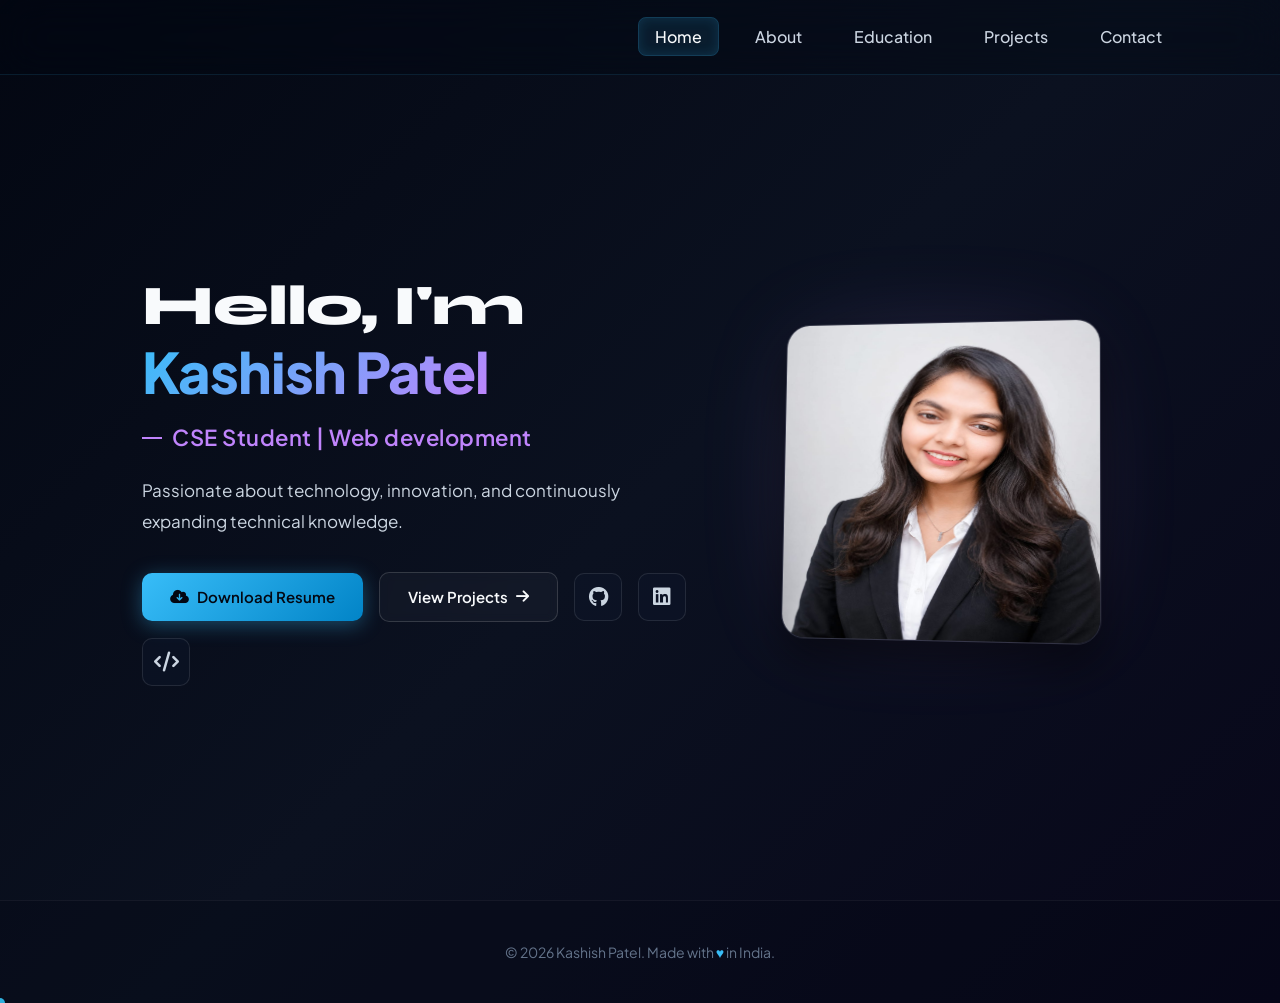
==== index.html @ 91032030 "first commit" ====
<!DOCTYPE html>
<html lang="en">

<head>
    <meta charset="UTF-8">
    <meta name="viewport" content="width=device-width, initial-scale=1.0">
    <title>Kashish Patel - Portfolio</title>
    <link rel="stylesheet" href="style.css">
    <link rel="stylesheet" href="https://cdnjs.cloudflare.com/ajax/libs/font-awesome/6.5.1/css/all.min.css">
</head>

<body>

    <!-- Header / Navbar -->
    <header>
        <nav>
            <h2 class="logo hidden">Kashish Patel</h2>
            <div class="menu-toggle" id="mobile-menu-btn">
                <i class="fa-solid fa-bars"></i>
            </div>
            <ul>
                <li><a href="index.html" class="active">Home</a></li>
                <li><a href="about.html">About</a></li>
                <li><a href="education.html">Education</a></li>
                <li><a href="projects.html">Projects</a></li>
                <li><a href="contact.html">Contact</a></li>
            </ul>
        </nav>
    </header>

    <!-- Main Content Container for Dynamic Routing -->
    <main id="main-content">
        <!-- Hero Section -->
        <section class="hero reveal active">
            <div class="hero-text">
                <h1>Hello, I'm <span>Kashish Patel</span></h1>
                <h3>CSE Student | Web development </h3>
                <p>
                    Passionate about technology, innovation, and continuously expanding technical knowledge.
                <div class="buttons">
                    <!-- Resume Download -->
                    <a href="#" class="btn resume-trigger" id="hero-resume-btn">
                        <i class="fa-solid fa-cloud-arrow-down"></i> Download Resume
                    </a>

                    <a href="projects.html" class="btn2">
                        View Projects <i class="fa-solid fa-arrow-right"></i>
                    </a>

                    <!-- Social Handles -->
                    <a href="https://github.com/kasupatel0211-ship-it" target="_blank" aria-label="GitHub">
                        <i class="fa-brands fa-github"></i>
                    </a>

                    <a href="https://www.linkedin.com/in/kashish-patel-b0967933a?utm_source=share_via&utm_content=profile&utm_medium=member_android" target="_blank" aria-label="LinkedIn">
                        <i class="fa-brands fa-linkedin"></i>
                    </a>

                    <!-- LeetCode -->
                    <a href="https://leetcode.com/u/kashish0211/" target="_blank" aria-label="LeetCode">
                        <i class="fa-solid fa-code"></i>
                    </a>
                </div>
            </div>

            <div class="hero-image">
                <img src="image/profile.jpg" alt="Kashish Patel Profile Picture">
            </div>
        </section>
    </main>

    <!-- Footer -->
    <footer>
        <p>&copy; 2026 Kashish Patel. Made with <span>&hearts;</span> in India.</p>
    </footer>

    <script src="script.js"></script>

</body>

</html>
---- style.css ----
@import url('https://fonts.googleapis.com/css2?family=Plus+Jakarta+Sans:wght@300;400;500;600;700&family=Syne:wght@700;800&display=swap');

:root {
    --bg-dark: #030712;
    --bg-space: #0b1120;
    --bg-card: rgba(15, 23, 42, 0.45);
    --border-glow: rgba(56, 189, 248, 0.12);
    --primary: #38bdf8; /* sky-400 */
    --primary-glow: rgba(56, 189, 248, 0.4);
    --secondary: #c084fc; /* purple-400 */
    --secondary-glow: rgba(192, 132, 252, 0.4);
    --text-main: #f8fafc;
    --text-muted: #cbd5e1;
    --text-dim: #64748b;
    --success: #34d399;
    --transition-fast: 0.25s cubic-bezier(0.4, 0, 0.2, 1);
    --transition-slow: 0.5s cubic-bezier(0.4, 0, 0.2, 1);
}

/* Base Styles & Typography */
* {
    margin: 0;
    padding: 0;
    box-sizing: border-box;
    font-family: 'Plus Jakarta Sans', sans-serif;
    outline: none;
}

html {
    scroll-behavior: smooth;
    background: var(--bg-dark);
    scrollbar-width: thin;
    scrollbar-color: var(--primary-glow) var(--bg-dark);
}

/* Custom Scrollbar */
::-webkit-scrollbar {
    width: 8px;
}
::-webkit-scrollbar-track {
    background: var(--bg-dark);
}
::-webkit-scrollbar-thumb {
    background: var(--bg-card);
    border-radius: 4px;
    border: 1px solid var(--border-glow);
}
::-webkit-scrollbar-thumb:hover {
    background: var(--primary-glow);
}

body {
    background: linear-gradient(135deg, var(--bg-dark) 0%, var(--bg-space) 50%, #08071a 100%);
    color: var(--text-main);
    min-height: 100vh;
    overflow-x: hidden;
    position: relative;
    line-height: 1.6;
}

/* Starry Canvas Background */
#bg-canvas {
    position: fixed;
    top: 0;
    left: 0;
    width: 100%;
    height: 100%;
    z-index: -1;
    pointer-events: none;
}

/* Custom Cursor */
.custom-cursor {
    width: 10px;
    height: 10px;
    background: var(--primary);
    border-radius: 50%;
    position: fixed;
    transform: translate(-50%, -50%);
    pointer-events: none;
    z-index: 9999;
    transition: width 0.2s, height 0.2s, background-color 0.2s;
    mix-blend-mode: difference;
}

.custom-cursor-ring {
    width: 40px;
    height: 40px;
    border: 1.5px solid var(--primary-glow);
    border-radius: 50%;
    position: fixed;
    transform: translate(-50%, -50%);
    pointer-events: none;
    z-index: 9998;
    transition: transform 0.08s ease-out, width 0.2s, height 0.2s, border-color 0.2s;
}

/* Scale cursor on interactive hover */
.custom-cursor.hovered {
    width: 25px;
    height: 25px;
    background: var(--secondary);
}

.custom-cursor-ring.hovered {
    width: 60px;
    height: 60px;
    border-color: var(--secondary-glow);
    background: rgba(192, 132, 252, 0.05);
}

/* Dynamic Page Transition Overlay */
.transition-overlay {
    position: fixed;
    top: 0;
    left: 0;
    width: 100%;
    height: 100vh;
    background: var(--bg-dark);
    z-index: 99999;
    pointer-events: none;
    transform: scaleY(0);
    transform-origin: bottom;
    transition: transform 0.6s cubic-bezier(0.85, 0, 0.15, 1);
    display: flex;
    justify-content: center;
    align-items: center;
}

.transition-overlay::after {
    content: '';
    width: 60px;
    height: 60px;
    border: 3px solid transparent;
    border-top-color: var(--primary);
    border-radius: 50%;
    animation: spinner 0.8s linear infinite;
    opacity: 0;
    transition: opacity 0.3s;
}

.transition-overlay.active {
    transform: scaleY(1);
    transform-origin: top;
    pointer-events: all;
}

.transition-overlay.active::after {
    opacity: 1;
    delay: 0.2s;
}

@keyframes spinner {
    to { transform: rotate(360deg); }
}

/* Header & Glass Navbar */
header {
    width: 100%;
    padding: 16px 8%;
    position: fixed;
    top: 0;
    z-index: 900;
    background: rgba(3, 7, 18, 0.3);
    backdrop-filter: blur(20px);
    border-bottom: 1px solid var(--border-glow);
    transition: padding var(--transition-fast), background var(--transition-fast);
}

header.scrolled {
    padding: 12px 8%;
    background: rgba(3, 7, 18, 0.7);
    box-shadow: 0 10px 30px rgba(0,0,0,0.4);
}

nav {
    display: flex;
    justify-content: space-between;
    align-items: center;
    max-width: 1200px;
    margin: 0 auto;
}

.logo {
    font-family: 'Syne', sans-serif;
    font-weight: 800;
    font-size: 26px;
    letter-spacing: -0.5px;
    background: linear-gradient(to right, var(--primary), var(--secondary));
    -webkit-background-clip: text;
    -webkit-text-fill-color: transparent;
    cursor: pointer;
    transition: opacity var(--transition-fast), transform var(--transition-fast);
}

.logo.hidden {
    opacity: 0;
    pointer-events: none;
}

.logo:hover {
    transform: scale(1.02);
}

nav ul {
    display: flex;
    list-style: none;
    align-items: center;
    position: relative;
}

nav ul li {
    margin-left: 20px;
}

nav ul li a {
    color: var(--text-muted);
    font-size: 16px;
    font-weight: 500;
    padding: 8px 16px;
    border-radius: 8px;
    transition: var(--transition-fast);
    text-decoration: none;
    position: relative;
}

nav ul li a:hover {
    color: var(--primary);
    background: rgba(56, 189, 248, 0.05);
}

nav ul li a.active {
    color: var(--text-main);
    background: rgba(56, 189, 248, 0.1);
    box-shadow: inset 0 0 12px rgba(56, 189, 248, 0.15);
    border: 1px solid rgba(56, 189, 248, 0.2);
}

/* Mobile Hamburguer Menu */
.menu-toggle {
    display: none;
    font-size: 24px;
    color: var(--text-main);
    cursor: pointer;
    z-index: 1001;
    transition: var(--transition-fast);
}

.menu-toggle:hover {
    color: var(--primary);
    transform: scale(1.1);
}

/* Reveal Animation Containers */
.reveal {
    opacity: 0;
    transform: translateY(30px);
    transition: opacity 0.8s cubic-bezier(0.2, 0.8, 0.2, 1), transform 0.8s cubic-bezier(0.2, 0.8, 0.2, 1);
}

.reveal.active {
    opacity: 1;
    transform: translateY(0);
}

/* Hero Section */
.hero {
    min-height: 100vh;
    display: flex;
    justify-content: space-between;
    align-items: center;
    padding: 120px 8% 60px 8%;
    max-width: 1200px;
    margin: 0 auto;
    gap: 40px;
}

.hero-text {
    width: 55%;
    display: flex;
    flex-direction: column;
    justify-content: center;
}

.hero-text h1 {
    font-family: 'Syne', sans-serif;
    font-size: 56px;
    font-weight: 800;
    line-height: 1.15;
    margin-bottom: 12px;
    letter-spacing: -1px;
}

.hero-text h1 span {
    background: linear-gradient(135deg, var(--primary), var(--secondary));
    -webkit-background-clip: text;
    -webkit-text-fill-color: transparent;
    position: relative;
}

.hero-text h3 {
    font-size: 22px;
    font-weight: 600;
    color: var(--secondary);
    margin-bottom: 20px;
    letter-spacing: 0.5px;
    display: inline-flex;
    align-items: center;
}

.hero-text h3::before {
    content: '';
    width: 20px;
    height: 2px;
    background: var(--secondary);
    margin-right: 10px;
    display: inline-block;
}

.hero-text p {
    font-size: 17px;
    color: var(--text-muted);
    line-height: 1.8;
    margin-bottom: 35px;
    max-width: 520px;
}

.buttons {
    display: flex;
    align-items: center;
    gap: 16px;
    flex-wrap: wrap;
}

.btn, .btn2 {
    padding: 12px 28px;
    border-radius: 10px;
    text-decoration: none;
    font-weight: 600;
    font-size: 15px;
    transition: var(--transition-fast);
    display: inline-flex;
    align-items: center;
    justify-content: center;
    gap: 8px;
}

.btn {
    background: linear-gradient(135deg, var(--primary), #0284c7);
    color: var(--bg-dark);
    box-shadow: 0 4px 20px rgba(56, 189, 248, 0.35);
}

.btn:hover {
    transform: translateY(-3px);
    box-shadow: 0 8px 25px rgba(56, 189, 248, 0.5);
    background: linear-gradient(135deg, #0284c7, var(--primary));
}

.btn2 {
    border: 1.5px solid rgba(255, 255, 255, 0.15);
    color: var(--text-main);
    background: rgba(255, 255, 255, 0.03);
    backdrop-filter: blur(5px);
}

.btn2:hover {
    border-color: var(--primary);
    color: var(--primary);
    background: rgba(56, 189, 248, 0.05);
    transform: translateY(-3px);
}

/* Floating Socials in Hero */
.buttons a[target="_blank"] {
    width: 48px;
    height: 48px;
    display: inline-flex;
    justify-content: center;
    align-items: center;
    border-radius: 10px;
    border: 1px solid rgba(255, 255, 255, 0.1);
    background: var(--bg-card);
    color: var(--text-muted);
    font-size: 20px;
    transition: var(--transition-fast);
    text-decoration: none;
}

.buttons a[target="_blank"]:hover {
    color: var(--primary);
    border-color: var(--primary-glow);
    background: rgba(56, 189, 248, 0.1);
    transform: translateY(-3px) rotate(8deg);
    box-shadow: 0 5px 15px rgba(56, 189, 248, 0.2);
}

/* Hero Image & Ambient Light */
.hero-image {
    width: 40%;
    display: flex;
    justify-content: center;
    align-items: center;
    position: relative;
}

.hero-image::after {
    content: '';
    position: absolute;
    width: 320px;
    height: 320px;
    background: radial-gradient(circle, var(--primary-glow) 0%, rgba(192, 132, 252, 0.15) 50%, transparent 100%);
    filter: blur(40px);
    z-index: -1;
    animation: floatGlow 8s ease-in-out infinite;
}

.hero-image img {
    width: 320px;
    height: 320px;
    border-radius: 24px;
    object-fit: top;
    border: 1.5px solid rgba(255, 255, 255, 0.15);
    box-shadow: 0 20px 40px rgba(0,0,0,0.5);
    transition: var(--transition-slow);
    transform: perspective(1000px) rotateY(-8deg) rotateX(4deg);
}

.hero-image:hover img {
    transform: perspective(1000px) rotateY(0deg) rotateX(0deg) scale(1.03);
    border-color: var(--primary);
    box-shadow: 0 25px 50px rgba(56, 189, 248, 0.25);
}

@keyframes floatGlow {
    0%, 100% { transform: translateY(0) scale(1); }
    50% { transform: translateY(-15px) scale(1.15); }
}

/* General Page Section Styling */
.page-section {
    padding: 130px 8% 80px 8%;
    max-width: 1200px;
    margin: 0 auto;
    min-height: 85vh;
}

.page-section h1 {
    font-family: 'Syne', sans-serif;
    text-align: center;
    font-size: 46px;
    font-weight: 800;
    margin-bottom: 16px;
    letter-spacing: -1px;
    background: linear-gradient(to right, var(--text-main), var(--text-muted));
    -webkit-background-clip: text;
    -webkit-text-fill-color: transparent;
}

.page-section::after {
    content: '';
    display: block;
    width: 60px;
    height: 4px;
    background: linear-gradient(to right, var(--primary), var(--secondary));
    margin: 0 auto 55px auto;
    border-radius: 2px;
}

/* Glass Card */
.glass-card {
    background: var(--bg-card);
    border: 1px solid rgba(255, 255, 255, 0.05);
    padding: 40px;
    border-radius: 20px;
    backdrop-filter: blur(16px);
    box-shadow: 0 15px 35px rgba(0,0,0,0.25);
    line-height: 1.8;
    font-size: 16px;
    color: var(--text-muted);
    transition: var(--transition-fast);
    position: relative;
    overflow: hidden;
}

.glass-card::before {
    content: '';
    position: absolute;
    top: 0;
    left: 0;
    width: 100%;
    height: 100%;
    background: linear-gradient(135deg, rgba(255, 255, 255, 0.03) 0%, transparent 100%);
    pointer-events: none;
}

.glass-card:hover {
    border-color: rgba(56, 189, 248, 0.2);
    box-shadow: 0 20px 45px rgba(56, 189, 248, 0.08);
}

.glass-card p {
    margin-bottom: 16px;
}
.glass-card p:last-child {
    margin-bottom: 0;
}

/* About Section Tech Skills Grid */
.skills-title {
    margin: 40px 0 20px 0;
    font-family: 'Syne', sans-serif;
    font-size: 22px;
    color: var(--text-main);
    display: flex;
    align-items: center;
    gap: 12px;
}

.skills-title::after {
    content: '';
    flex-grow: 1;
    height: 1px;
    background: rgba(255, 255, 255, 0.1);
}

.skills-grid {
    display: grid;
    grid-template-columns: repeat(auto-fill, minmax(140px, 1fr));
    gap: 16px;
    margin-top: 20px;
}

.skill-tag {
    background: rgba(255, 255, 255, 0.02);
    border: 1px solid rgba(255, 255, 255, 0.06);
    padding: 14px 20px;
    border-radius: 12px;
    display: flex;
    flex-direction: column;
    align-items: center;
    gap: 10px;
    font-weight: 600;
    font-size: 14px;
    color: var(--text-muted);
    transition: var(--transition-fast);
    text-align: center;
    cursor: default;
}

.skill-tag i {
    font-size: 24px;
    color: var(--primary);
    transition: var(--transition-fast);
}

.skill-tag:hover {
    background: rgba(56, 189, 248, 0.06);
    border-color: var(--primary-glow);
    color: var(--primary);
    transform: translateY(-4px);
    box-shadow: 0 8px 20px rgba(56, 189, 248, 0.15);
}

.skill-tag:hover i {
    transform: scale(1.15);
    color: var(--primary);
}

/* Education Timeline Styles */
.education-container {
    display: flex;
    flex-direction: column;
    position: relative;
    max-width: 800px;
    margin: 0 auto;
    padding-left: 30px;
}

.education-container::before {
    content: '';
    position: absolute;
    left: 0;
    top: 5px;
    width: 2px;
    height: 100%;
    background: linear-gradient(to bottom, var(--primary), var(--secondary), transparent);
}

.edu-card {
    background: var(--bg-card);
    border: 1px solid rgba(255, 255, 255, 0.05);
    padding: 30px;
    border-radius: 16px;
    margin-bottom: 30px;
    position: relative;
    transition: var(--transition-slow);
    box-shadow: 0 10px 25px rgba(0,0,0,0.2);
}

.edu-card::before {
    content: '';
    position: absolute;
    left: -36px;
    top: 36px;
    width: 14px;
    height: 14px;
    border-radius: 50%;
    background: var(--bg-dark);
    border: 3px solid var(--primary);
    box-shadow: 0 0 10px var(--primary);
    z-index: 1;
    transition: var(--transition-fast);
}

.edu-card:hover {
    transform: translateX(8px);
    border-color: rgba(56, 189, 248, 0.2);
    box-shadow: 0 15px 35px rgba(56, 189, 248, 0.08);
}

.edu-card:hover::before {
    border-color: var(--secondary);
    box-shadow: 0 0 12px var(--secondary);
    background: var(--secondary);
}

.edu-card h2 {
    font-family: 'Syne', sans-serif;
    color: var(--text-main);
    font-size: 22px;
    margin-bottom: 8px;
    font-weight: 700;
}

.edu-card .edu-degree {
    font-weight: 600;
    color: var(--primary);
    font-size: 15px;
    margin-bottom: 6px;
}

.edu-card .edu-duration {
    font-size: 13px;
    color: var(--text-dim);
    margin-bottom: 12px;
}

.edu-card .edu-grade {
    font-size: 14px;
    color: var(--text-muted);
    font-style: italic;
}

.edu-card span {
    display: inline-block;
    background: rgba(56, 189, 248, 0.1);
    color: var(--primary);
    border: 1px solid var(--primary-glow);
    padding: 6px 14px;
    border-radius: 6px;
    font-size: 12px;
    font-weight: 700;
    margin-top: 14px;
}

/* Projects Section Styles */
.project-grid {
    display: grid;
    grid-template-columns: repeat(auto-fit, minmax(320px, 1fr));
    gap: 30px;
}

.project-card {
    background: var(--bg-card);
    border: 1px solid rgba(255, 255, 255, 0.05);
    border-radius: 20px;
    overflow: hidden;
    transition: var(--transition-slow);
    display: flex;
    flex-direction: column;
    box-shadow: 0 15px 30px rgba(0,0,0,0.3);
    position: relative;
}

.project-card:hover {
    transform: translateY(-8px);
    border-color: rgba(56, 189, 248, 0.2);
    box-shadow: 0 20px 40px rgba(56, 189, 248, 0.1);
}

.project-banner {
    width: 100%;
    height: 200px;
    position: relative;
    overflow: hidden;
    background: linear-gradient(135deg, rgba(56, 189, 248, 0.1) 0%, rgba(192, 132, 252, 0.1) 100%);
    border-bottom: 1px solid rgba(255, 255, 255, 0.05);
    display: flex;
    align-items: center;
    justify-content: center;
}

.project-banner svg {
    width: 80px;
    height: 80px;
    opacity: 0.65;
    transition: var(--transition-slow);
    color: var(--primary);
    filter: drop-shadow(0 0 10px rgba(56,189,248,0.4));
}

.project-card:hover .project-banner svg {
    transform: scale(1.12) rotate(-3deg);
    opacity: 0.85;
    color: var(--secondary);
    filter: drop-shadow(0 0 15px rgba(192,132,252,0.6));
}

.project-details {
    padding: 24px;
    flex-grow: 1;
    display: flex;
    flex-direction: column;
}

.project-card h2 {
    font-family: 'Syne', sans-serif;
    font-size: 22px;
    font-weight: 700;
    color: var(--text-main);
    margin-bottom: 10px;
    transition: var(--transition-fast);
}

.project-card:hover h2 {
    color: var(--primary);
}

.project-card p {
    color: var(--text-muted);
    font-size: 14.5px;
    line-height: 1.6;
    margin-bottom: 20px;
    flex-grow: 1;
}

.project-tags {
    display: flex;
    flex-wrap: wrap;
    gap: 8px;
}

.project-tags span {
    background: rgba(255, 255, 255, 0.03);
    border: 1px solid rgba(255, 255, 255, 0.08);
    padding: 4px 10px;
    border-radius: 6px;
    font-size: 12px;
    font-weight: 600;
    color: var(--text-dim);
    transition: var(--transition-fast);
}

.project-card:hover .project-tags span {
    color: var(--primary);
    border-color: rgba(56, 189, 248, 0.15);
    background: rgba(56, 189, 248, 0.02);
}

/* Contact Page Grid & Form */
.contact-container {
    display: grid;
    grid-template-columns: 1fr 1.2fr;
    gap: 40px;
    align-items: start;
    margin-top: 20px;
}

.contact-info {
    display: flex;
    flex-direction: column;
    gap: 20px;
}

.contact-item {
    background: var(--bg-card);
    border: 1px solid rgba(255, 255, 255, 0.05);
    padding: 24px;
    border-radius: 16px;
    display: flex;
    align-items: center;
    gap: 20px;
    transition: var(--transition-fast);
}

.contact-item:hover {
    border-color: var(--primary-glow);
    transform: translateY(-3px);
    box-shadow: 0 10px 25px rgba(56, 189, 248, 0.06);
}

.contact-icon {
    width: 50px;
    height: 50px;
    border-radius: 12px;
    background: rgba(56, 189, 248, 0.08);
    border: 1px solid var(--border-glow);
    display: inline-flex;
    justify-content: center;
    align-items: center;
    color: var(--primary);
    font-size: 20px;
    transition: var(--transition-fast);
}

.contact-item:hover .contact-icon {
    background: var(--primary);
    color: var(--bg-dark);
    box-shadow: 0 0 15px var(--primary);
}

.contact-text h3 {
    font-family: 'Syne', sans-serif;
    font-size: 15px;
    color: var(--text-dim);
    margin-bottom: 4px;
    text-transform: uppercase;
    letter-spacing: 1px;
}

.contact-text p {
    font-size: 16px;
    font-weight: 600;
    color: var(--text-main);
}

.center {
    text-align: center;
}

.social-icons {
    margin-top: 30px;
    display: flex;
    justify-content: center;
    gap: 16px;
}

.social-icons a {
    width: 52px;
    height: 52px;
    display: inline-flex;
    justify-content: center;
    align-items: center;
    border-radius: 50%;
    background: var(--bg-card);
    border: 1px solid rgba(255,255,255,0.06);
    color: var(--text-muted);
    font-size: 22px;
    transition: var(--transition-fast);
    text-decoration: none;
    box-shadow: 0 5px 15px rgba(0,0,0,0.15);
}

.social-icons a:hover {
    background: var(--primary-glow);
    border-color: var(--primary);
    color: var(--primary);
    transform: translateY(-4px) rotate(8deg);
    box-shadow: 0 8px 25px rgba(56, 189, 248, 0.3);
}

/* Styled Interactive Contact Form */
.contact-form {
    display: flex;
    flex-direction: column;
    gap: 20px;
}

.form-group {
    display: flex;
    flex-direction: column;
    gap: 8px;
}

.form-group label {
    font-size: 14px;
    font-weight: 600;
    color: var(--text-muted);
}

.form-control {
    background: rgba(3, 7, 18, 0.4);
    border: 1px solid rgba(255, 255, 255, 0.08);
    padding: 14px 18px;
    border-radius: 10px;
    color: var(--text-main);
    font-size: 15px;
    transition: var(--transition-fast);
}

.form-control:focus {
    border-color: var(--primary);
    background: rgba(3, 7, 18, 0.6);
    box-shadow: 0 0 15px rgba(56, 189, 248, 0.15);
}

textarea.form-control {
    resize: none;
    min-height: 150px;
}

.form-submit-btn {
    align-self: flex-start;
    border: none;
    cursor: pointer;
    font-family: 'Plus Jakarta Sans', sans-serif;
}

/* Dynamic Notification Alert Modal */
.form-notification {
    display: none;
    position: fixed;
    bottom: 30px;
    right: 30px;
    background: rgba(16, 185, 129, 0.1);
    border: 1px solid var(--success);
    color: var(--text-main);
    padding: 16px 24px;
    border-radius: 12px;
    backdrop-filter: blur(12px);
    box-shadow: 0 10px 30px rgba(0,0,0,0.3);
    z-index: 10000;
    align-items: center;
    gap: 12px;
    animation: slideInNotification 0.4s cubic-bezier(0.2, 0.8, 0.2, 1) forwards;
}

.form-notification.active {
    display: flex;
}

.form-notification i {
    color: var(--success);
    font-size: 18px;
}

@keyframes slideInNotification {
    from {
        opacity: 0;
        transform: translateY(20px) scale(0.9);
    }
    to {
        opacity: 1;
        transform: translateY(0) scale(1);
    }
}

/* Footer Section */
footer {
    padding: 40px 8%;
    border-top: 1px solid rgba(255, 255, 255, 0.05);
    background: rgba(3, 7, 18, 0.25);
    text-align: center;
    color: var(--text-dim);
    font-size: 14px;
}

footer p span {
    color: var(--primary);
}

/* Tablet & Mobile Responsive */
@media (max-width: 1024px) {
    .hero {
        padding: 120px 5% 40px 5%;
        gap: 30px;
    }
    .hero-text h1 {
        font-size: 46px;
    }
    .hero-image img {
        width: 270px;
        height: 270px;
    }
    .contact-container {
        grid-template-columns: 1fr;
        gap: 40px;
    }
}

@media (max-width: 768px) {
    header {
        padding: 16px 6%;
    }
    header.scrolled {
        padding: 12px 6%;
    }
    .menu-toggle {
        display: block;
    }
    nav ul {
        position: fixed;
        top: 0;
        right: -100%;
        width: 70%;
        max-width: 300px;
        height: 100vh;
        background: rgba(11, 17, 32, 0.85);
        backdrop-filter: blur(25px);
        border-left: 1px solid var(--border-glow);
        flex-direction: column;
        justify-content: center;
        align-items: center;
        gap: 30px;
        transition: right 0.4s cubic-bezier(0.85, 0, 0.15, 1);
        z-index: 1000;
        box-shadow: -10px 0 35px rgba(0,0,0,0.5);
    }
    nav ul.nav-active {
        right: 0;
    }
    nav ul li {
        margin: 0;
    }
    nav ul li a {
        font-size: 20px;
        padding: 12px 30px;
    }
    .hero {
        flex-direction: column-reverse;
        text-align: center;
        padding-top: 140px;
        gap: 40px;
    }
    .hero-text {
        width: 100%;
        align-items: center;
    }
    .hero-text h3::before {
        display: none;
    }
    .hero-text p {
        margin: 0 auto 30px auto;
    }
    .buttons {
        justify-content: center;
    }
    .hero-image {
        width: 100%;
    }
    .hero-image img {
        width: 240px;
        height: 240px;
        transform: none !important;
    }
    .hero-image::after {
        width: 240px;
        height: 240px;
    }
    .page-section {
        padding: 100px 6% 60px 6%;
    }
    .page-section h1 {
        font-size: 36px;
    }
    .glass-card {
        padding: 24px;
    }
    .skills-grid {
        grid-template-columns: repeat(auto-fill, minmax(110px, 1fr));
        gap: 12px;
    }
    .skill-tag {
        padding: 12px;
        font-size: 13px;
    }
    .education-container {
        padding-left: 20px;
    }
    .edu-card {
        padding: 20px;
    }
    .edu-card::before {
        left: -26px;
        top: 26px;
    }
    .edu-card:hover {
        transform: none;
    }
    .form-submit-btn {
        width: 100%;
    }
    .form-notification {
        left: 20px;
        right: 20px;
        bottom: 20px;
        justify-content: center;
    }
}

/* ==========================================
   INTERACTIVE RESUME DOWNLOADER OVERLAY
   ========================================== */
.resume-download-overlay {
    position: fixed;
    top: 0;
    left: 0;
    width: 100vw;
    height: 100vh;
    background: rgba(3, 7, 18, 0.7);
    backdrop-filter: blur(16px);
    -webkit-backdrop-filter: blur(16px);
    z-index: 99999;
    display: flex;
    justify-content: center;
    align-items: center;
    opacity: 0;
    visibility: hidden;
    transition: opacity 0.4s cubic-bezier(0.4, 0, 0.2, 1), visibility 0.4s;
}

.resume-download-overlay.active {
    opacity: 1;
    visibility: visible;
}

.resume-download-card {
    background: var(--bg-card);
    border: 1px solid rgba(255, 255, 255, 0.08);
    width: 90%;
    max-width: 460px;
    border-radius: 24px;
    padding: 40px;
    box-shadow: 0 25px 60px rgba(0, 0, 0, 0.5), 
                0 0 40px rgba(56, 189, 248, 0.08);
    backdrop-filter: blur(25px);
    position: relative;
    transform: translateY(30px) scale(0.95);
    transition: transform 0.4s cubic-bezier(0.34, 1.56, 0.64, 1);
    text-align: center;
}

.resume-download-overlay.active .resume-download-card {
    transform: translateY(0) scale(1);
    border-color: rgba(56, 189, 248, 0.2);
    box-shadow: 0 25px 60px rgba(0, 0, 0, 0.6), 
                0 0 50px rgba(56, 189, 248, 0.15);
}

.resume-close-btn {
    position: absolute;
    top: 20px;
    right: 20px;
    background: rgba(255, 255, 255, 0.03);
    border: 1px solid rgba(255, 255, 255, 0.08);
    color: var(--text-muted);
    width: 36px;
    height: 36px;
    border-radius: 50%;
    display: flex;
    justify-content: center;
    align-items: center;
    font-size: 18px;
    cursor: pointer;
    transition: var(--transition-fast);
}

.resume-close-btn:hover {
    background: rgba(239, 68, 68, 0.1);
    border-color: rgba(239, 68, 68, 0.3);
    color: #ef4444;
    transform: rotate(90deg);
}

.resume-download-icon-box {
    width: 80px;
    height: 80px;
    background: linear-gradient(135deg, rgba(56, 189, 248, 0.1), rgba(192, 132, 252, 0.1));
    border: 1.5px solid var(--primary-glow);
    border-radius: 20px;
    display: inline-flex;
    justify-content: center;
    align-items: center;
    color: var(--primary);
    font-size: 36px;
    margin-bottom: 24px;
    position: relative;
    animation: floatGlow 4s ease-in-out infinite;
}

.resume-download-icon-box::after {
    content: '';
    position: absolute;
    top: -5px;
    left: -5px;
    right: -5px;
    bottom: -5px;
    border-radius: 24px;
    border: 1px dashed var(--secondary-glow);
    animation: rotateDashed 20s linear infinite;
    pointer-events: none;
}

@keyframes rotateDashed {
    100% { transform: rotate(360deg); }
}

.resume-download-card h2 {
    font-family: 'Syne', sans-serif;
    font-size: 26px;
    font-weight: 800;
    margin-bottom: 8px;
    letter-spacing: -0.5px;
    background: linear-gradient(135deg, var(--text-main), var(--text-muted));
    -webkit-background-clip: text;
    -webkit-text-fill-color: transparent;
}

.resume-download-card p.subtitle {
    color: var(--text-dim);
    font-size: 14.5px;
    margin-bottom: 30px;
}

/* Progress bar container */
.resume-progress-container {
    width: 100%;
    margin-bottom: 24px;
}

.resume-progress-track {
    width: 100%;
    height: 8px;
    background: rgba(3, 7, 18, 0.5);
    border: 1px solid rgba(255, 255, 255, 0.05);
    border-radius: 10px;
    overflow: hidden;
    position: relative;
}

.resume-progress-bar {
    height: 100%;
    width: 0%;
    background: linear-gradient(90deg, var(--primary) 0%, var(--secondary) 100%);
    border-radius: 10px;
    box-shadow: 0 0 12px var(--primary-glow);
    transition: width 0.1s linear;
}

.resume-status-text {
    font-size: 14.5px;
    font-weight: 500;
    color: var(--text-muted);
    margin-top: 12px;
    display: inline-block;
    transition: color 0.3s;
}

.resume-status-text.success {
    color: var(--success);
    font-weight: 600;
}

/* Success State styling */
.resume-download-icon-box.success {
    color: var(--success);
    border-color: var(--success);
    background: rgba(52, 211, 153, 0.1);
    box-shadow: 0 0 20px rgba(52, 211, 153, 0.2);
    animation: successPulse 0.6s cubic-bezier(0.175, 0.885, 0.32, 1.275) forwards;
}

.resume-download-icon-box.success::after {
    border-color: var(--success);
}

@keyframes successPulse {
    0% { transform: scale(0.8); }
    50% { transform: scale(1.1); }
    100% { transform: scale(1); }
}

@media (max-width: 480px) {
    .resume-download-card {
        padding: 30px 20px;
    }
    .resume-download-card h2 {
        font-size: 22px;
    }
}
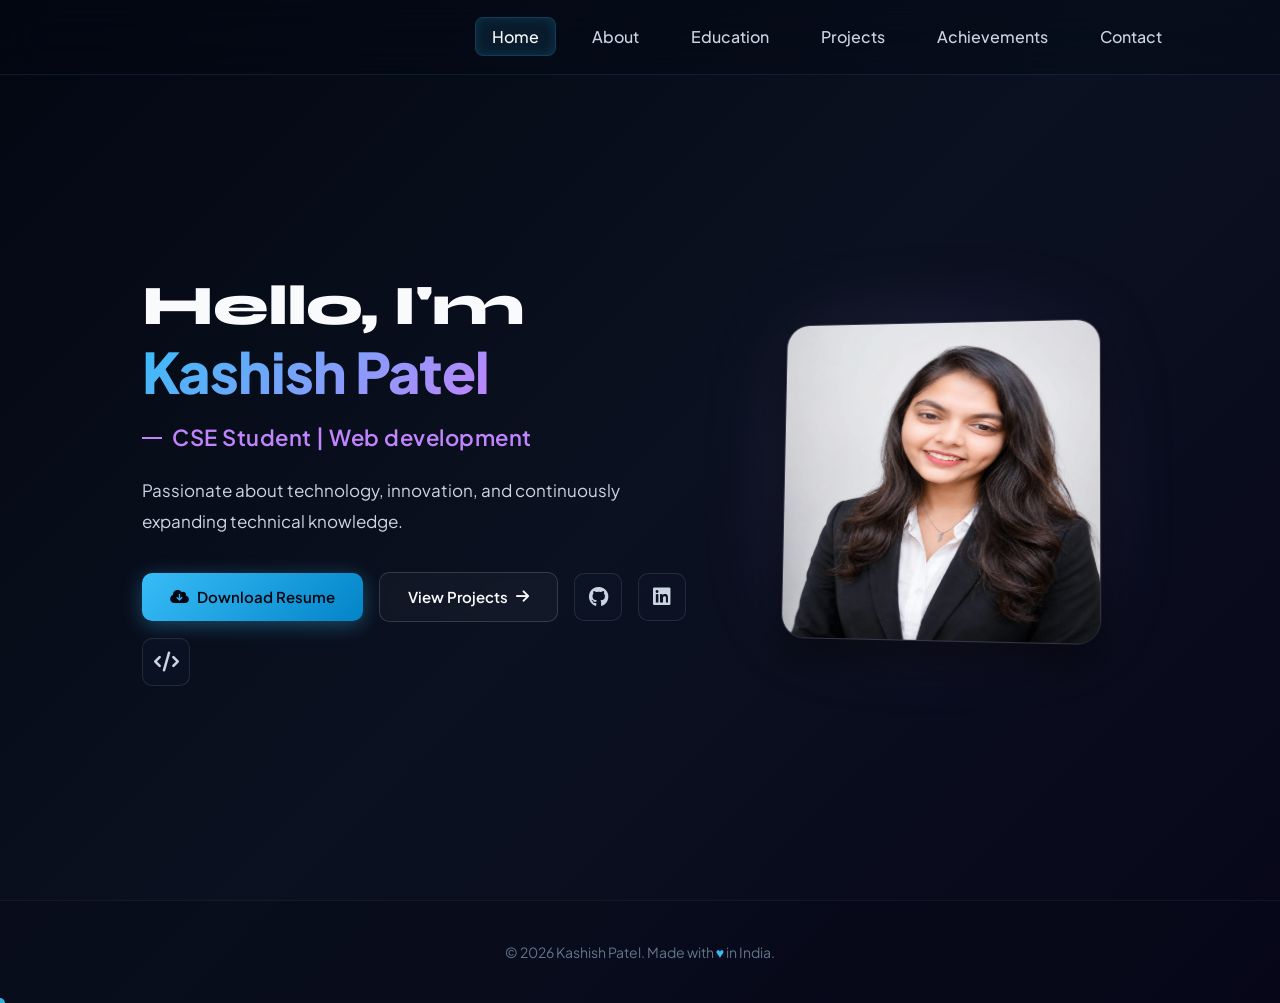
==== commit 06f2a0fe: "Add Achievements page with certificates and update navigation" ====
--- a/index.html
+++ b/index.html
@@ -23,6 +23,7 @@
                 <li><a href="about.html">About</a></li>
                 <li><a href="education.html">Education</a></li>
                 <li><a href="projects.html">Projects</a></li>
+                <li><a href="achievements.html">Achievements</a></li>
                 <li><a href="contact.html">Contact</a></li>
             </ul>
         </nav>
--- a/style.css
+++ b/style.css
@@ -1288,4 +1288,137 @@
     .resume-download-card h2 {
         font-size: 22px;
     }
+}
+
+/* ==========================================
+   ACHIEVEMENTS & CERTIFICATES STYLING
+   ========================================== */
+.achievement-grid {
+    display: grid;
+    grid-template-columns: repeat(auto-fit, minmax(320px, 1fr));
+    gap: 30px;
+}
+
+.achievement-card {
+    background: var(--bg-card);
+    border: 1px solid rgba(255, 255, 255, 0.05);
+    border-radius: 20px;
+    overflow: hidden;
+    transition: var(--transition-slow);
+    display: flex;
+    flex-direction: column;
+    box-shadow: 0 15px 30px rgba(0,0,0,0.3);
+    position: relative;
+}
+
+.achievement-card:hover {
+    transform: translateY(-8px);
+    border-color: rgba(56, 189, 248, 0.2);
+    box-shadow: 0 20px 40px rgba(56, 189, 248, 0.1);
+}
+
+.achievement-banner {
+    width: 100%;
+    height: 200px;
+    position: relative;
+    overflow: hidden;
+    border-bottom: 1px solid rgba(255, 255, 255, 0.05);
+    display: flex;
+    align-items: center;
+    justify-content: center;
+}
+
+.achievement-banner svg {
+    width: 100px;
+    height: 100px;
+    transition: var(--transition-slow);
+}
+
+.achievement-card:hover .achievement-banner svg {
+    transform: scale(1.08) rotate(-2deg);
+}
+
+.achievement-details {
+    padding: 24px;
+    flex-grow: 1;
+    display: flex;
+    flex-direction: column;
+}
+
+.achievement-card h2 {
+    font-family: 'Syne', sans-serif;
+    font-size: 20px;
+    font-weight: 700;
+    color: var(--text-main);
+    margin-bottom: 12px;
+    transition: var(--transition-fast);
+    line-height: 1.4;
+}
+
+.achievement-card:hover h2 {
+    color: var(--primary);
+}
+
+.achievement-info-meta {
+    display: flex;
+    flex-direction: column;
+    gap: 8px;
+    margin-bottom: 18px;
+    font-size: 14px;
+    color: var(--text-muted);
+}
+
+.achievement-meta-item {
+    display: flex;
+    align-items: center;
+    gap: 8px;
+}
+
+.achievement-meta-item i {
+    color: var(--primary);
+    width: 16px;
+    text-align: center;
+}
+
+.achievement-description {
+    color: var(--text-muted);
+    font-size: 14.0px;
+    line-height: 1.6;
+    margin-bottom: 20px;
+    flex-grow: 1;
+}
+
+.achievement-actions {
+    margin-top: auto;
+}
+
+.btn-verify {
+    display: inline-flex;
+    align-items: center;
+    justify-content: center;
+    gap: 8px;
+    width: 100%;
+    padding: 10px 20px;
+    border-radius: 8px;
+    font-size: 14px;
+    font-weight: 600;
+    text-decoration: none;
+    transition: var(--transition-fast);
+    border: 1.5px solid var(--primary-glow);
+    color: var(--primary);
+    background: rgba(56, 189, 248, 0.03);
+}
+
+.btn-verify:hover {
+    background: var(--primary);
+    color: var(--bg-dark);
+    border-color: var(--primary);
+    box-shadow: 0 4px 15px rgba(56, 189, 248, 0.3);
+    transform: translateY(-2px);
+}
+
+@media (max-width: 768px) {
+    .achievement-card:hover {
+        transform: none;
+    }
 }
